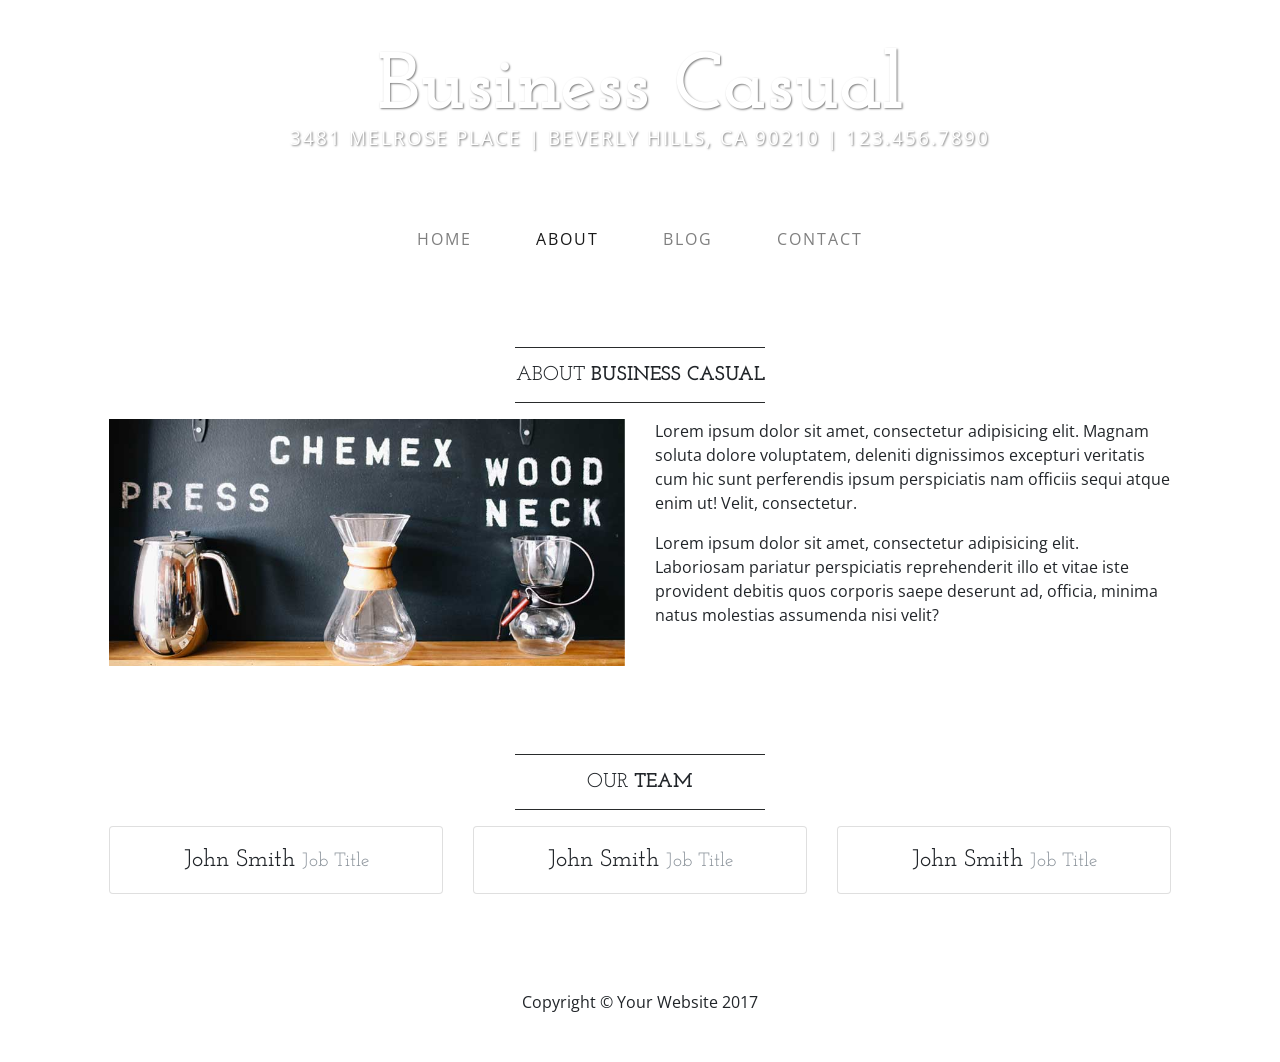
==== about.html @ 0a070030 "Template upload" ====
<!DOCTYPE html>
<html lang="en">

  <head>

    <meta charset="utf-8">
    <meta name="viewport" content="width=device-width, initial-scale=1, shrink-to-fit=no">
    <meta name="description" content="">
    <meta name="author" content="">

    <title>Business Casual - Start Bootstrap Theme</title>

    <!-- Bootstrap core CSS -->
    <link href="vendor/bootstrap/css/bootstrap.min.css" rel="stylesheet">

    <!-- Custom fonts for this template -->
    <link href="https://fonts.googleapis.com/css?family=Open+Sans:300italic,400italic,600italic,700italic,800italic,400,300,600,700,800" rel="stylesheet" type="text/css">
    <link href="https://fonts.googleapis.com/css?family=Josefin+Slab:100,300,400,600,700,100italic,300italic,400italic,600italic,700italic" rel="stylesheet" type="text/css">

    <!-- Custom styles for this template -->
    <link href="css/business-casual.css" rel="stylesheet">

  </head>

  <body>

    <div class="tagline-upper text-center text-heading text-shadow text-white mt-5 d-none d-lg-block">Business Casual</div>
    <div class="tagline-lower text-center text-expanded text-shadow text-uppercase text-white mb-5 d-none d-lg-block">3481 Melrose Place | Beverly Hills, CA 90210 | 123.456.7890</div>

    <!-- Navigation -->
    <nav class="navbar navbar-expand-lg navbar-light bg-faded py-lg-4">
      <div class="container">
        <a class="navbar-brand text-uppercase text-expanded font-weight-bold d-lg-none" href="#">Start Bootstrap</a>
        <button class="navbar-toggler" type="button" data-toggle="collapse" data-target="#navbarResponsive" aria-controls="navbarResponsive" aria-expanded="false" aria-label="Toggle navigation">
          <span class="navbar-toggler-icon"></span>
        </button>
        <div class="collapse navbar-collapse" id="navbarResponsive">
          <ul class="navbar-nav mx-auto">
            <li class="nav-item px-lg-4">
              <a class="nav-link text-uppercase text-expanded" href="index.html">Home
                <span class="sr-only">(current)</span>
              </a>
            </li>
            <li class="nav-item active px-lg-4">
              <a class="nav-link text-uppercase text-expanded" href="about.html">About</a>
            </li>
            <li class="nav-item px-lg-4">
              <a class="nav-link text-uppercase text-expanded" href="blog.html">Blog</a>
            </li>
            <li class="nav-item px-lg-4">
              <a class="nav-link text-uppercase text-expanded" href="contact.html">Contact</a>
            </li>
          </ul>
        </div>
      </div>
    </nav>

    <div class="container">

      <div class="bg-faded p-4 my-4">
        <hr class="divider">
        <h2 class="text-center text-lg text-uppercase my-0">About
          <strong>Business Casual</strong>
        </h2>
        <hr class="divider">
        <div class="row">
          <div class="col-lg-6">
            <img class="img-fluid mb-4 mb-lg-0" src="img/slide-2.jpg" alt="">
          </div>
          <div class="col-lg-6">
            <p>Lorem ipsum dolor sit amet, consectetur adipisicing elit. Magnam soluta dolore voluptatem, deleniti dignissimos excepturi veritatis cum hic sunt perferendis ipsum perspiciatis nam officiis sequi atque enim ut! Velit, consectetur.</p>
            <p>Lorem ipsum dolor sit amet, consectetur adipisicing elit. Laboriosam pariatur perspiciatis reprehenderit illo et vitae iste provident debitis quos corporis saepe deserunt ad, officia, minima natus molestias assumenda nisi velit?</p>
          </div>
        </div>
      </div>

      <div class="bg-faded p-4 my-4">
        <hr class="divider">
        <h2 class="text-center text-lg text-uppercase my-0">Our
          <strong>Team</strong>
        </h2>
        <hr class="divider">
        <div class="row">
          <div class="col-md-4 mb-4 mb-md-0">
            <div class="card h-100">
              <img class="card-img-top" src="http://placehold.it/750x450" alt="">
              <div class="card-body text-center">
                <h4 class="card-title m-0">John Smith
                  <small class="text-muted">Job Title</small>
                </h4>
              </div>
            </div>
          </div>
          <div class="col-md-4 mb-4 mb-md-0">
            <div class="card h-100">
              <img class="card-img-top" src="http://placehold.it/750x450" alt="">
              <div class="card-body text-center">
                <h4 class="card-title m-0">John Smith
                  <small class="text-muted">Job Title</small>
                </h4>
              </div>
            </div>
          </div>
          <div class="col-md-4">
            <div class="card h-100">
              <img class="card-img-top" src="http://placehold.it/750x450" alt="">
              <div class="card-body text-center">
                <h4 class="card-title m-0">John Smith
                  <small class="text-muted">Job Title</small>
                </h4>
              </div>
            </div>
          </div>
        </div>
      </div>

    </div>
    <!-- /.container -->

    <footer class="bg-faded text-center py-5">
      <div class="container">
        <p class="m-0">Copyright &copy; Your Website 2017</p>
      </div>
    </footer>

    <!-- Bootstrap core JavaScript -->
    <script src="vendor/jquery/jquery.min.js"></script>
    <script src="vendor/popper/popper.min.js"></script>
    <script src="vendor/bootstrap/js/bootstrap.min.js"></script>

  </body>

</html>
---- css/business-casual.css ----
/*!
 * Start Bootstrap - Business Casual (http://startbootstrap.com/template-overviews/business-casual)
 * Copyright 2013-2017 Start Bootstrap
 * Licensed under MIT (https://github.com/BlackrockDigital/startbootstrap-business-casual/blob/master/LICENSE)
 */

body {
  font-family: "Open Sans", Helvetica, Arial, sans-serif;
  background: url('../img/bg.jpg') no-repeat center center fixed;
  -webkit-background-size: cover;
  -moz-background-size: cover;
  background-size: cover;
  -o-background-size: cover;
}

h1, h2, h3, h4, h5, h6, .text-heading {
  font-family: "Josefin Slab", "Helvetica Neue", Helvetica, Arial, sans-serif;
}

h1 {
  font-size: 4rem;
}

.tagline-upper {
  font-size: 5rem;
  font-weight: 700;
  line-height: 1;
}

.tagline-lower {
  font-size: 1.2rem;
  line-height: 1;
}

.text-expanded {
  letter-spacing: 2px;
}

.text-shadow {
  text-shadow: 1px 1px 2px rgba(0, 0, 0, 0.5);
}

.text-lg {
  font-size: 1.25rem;
}

.bg-faded {
  background-color: rgba(255, 255, 255, 0.9);
}

.bg-overlay {
  background-color: rgba(0, 0, 0, 0.7);
}

hr.divider {
  border-color: #292b2c;
  max-width: 250px;
}

.map-container iframe {
  pointer-events: none;
}

.map-container iframe.clicked {
  pointer-events: auto;
}
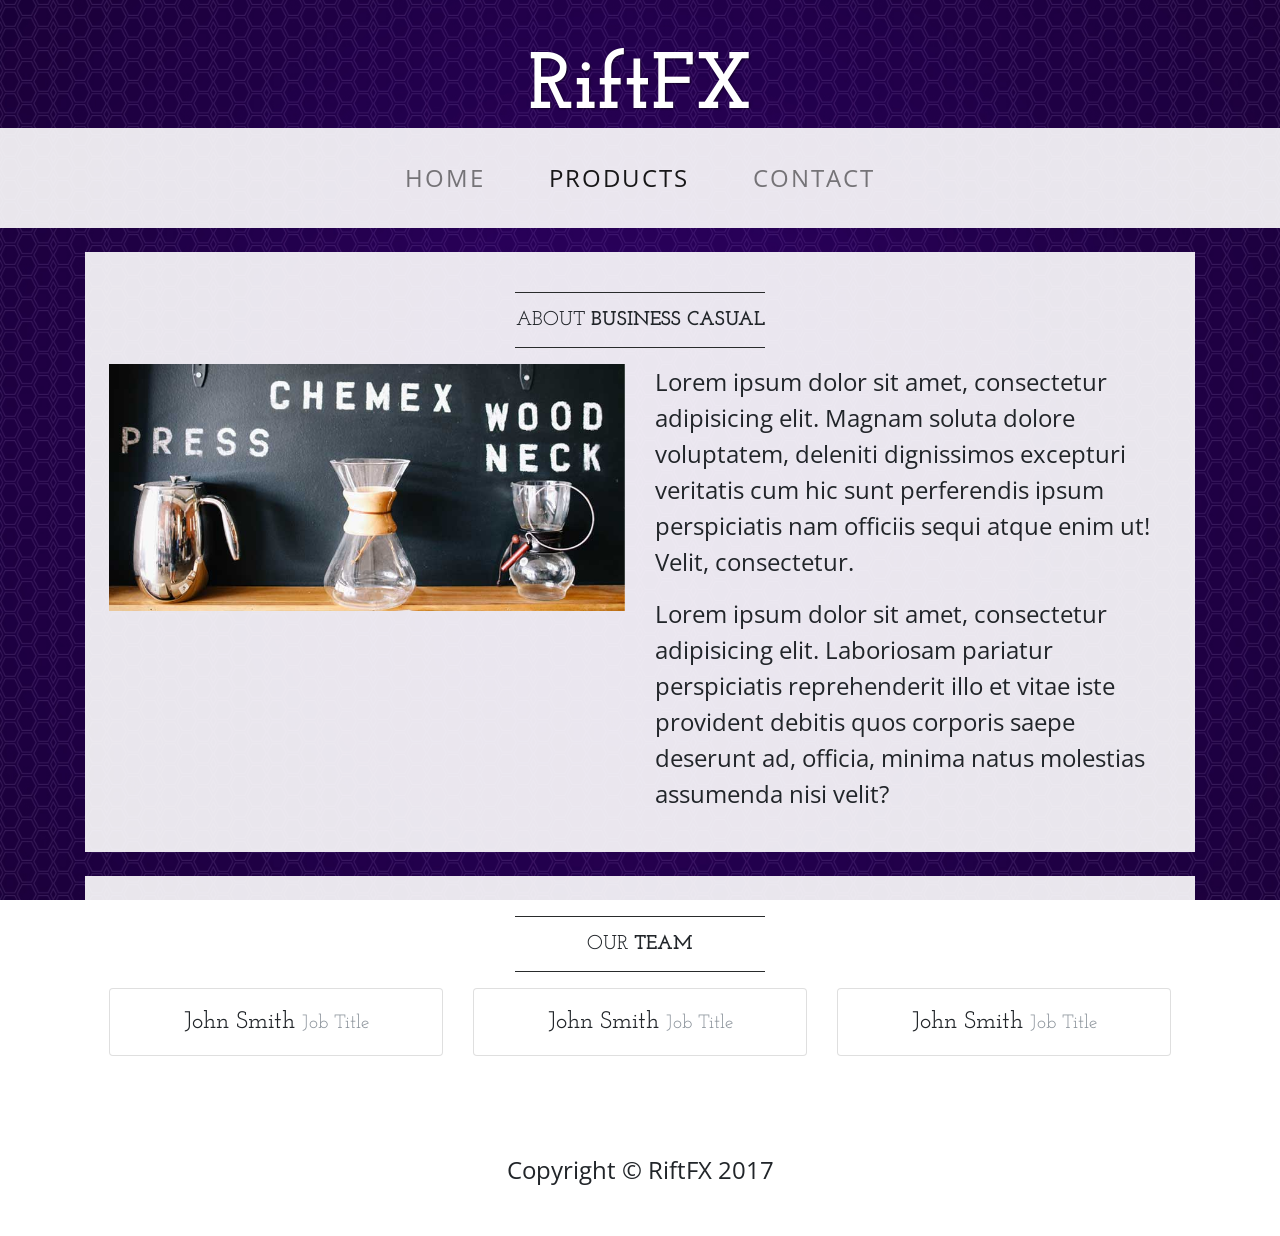
==== commit 5613bce6: "no message" ====
--- a/about.html
+++ b/about.html
@@ -8,7 +8,7 @@
     <meta name="description" content="">
     <meta name="author" content="">
 
-    <title>Business Casual - Start Bootstrap Theme</title>
+    <title>RiftFX - Products</title>
 
     <!-- Bootstrap core CSS -->
     <link href="vendor/bootstrap/css/bootstrap.min.css" rel="stylesheet">
@@ -24,8 +24,7 @@
 
   <body>
 
-    <div class="tagline-upper text-center text-heading text-shadow text-white mt-5 d-none d-lg-block">Business Casual</div>
-    <div class="tagline-lower text-center text-expanded text-shadow text-uppercase text-white mb-5 d-none d-lg-block">3481 Melrose Place | Beverly Hills, CA 90210 | 123.456.7890</div>
+    <div class="tagline-upper text-center text-heading text-shadow text-white mt-5 d-none d-lg-block">RiftFX</div>
 
     <!-- Navigation -->
     <nav class="navbar navbar-expand-lg navbar-light bg-faded py-lg-4">
@@ -42,10 +41,7 @@
               </a>
             </li>
             <li class="nav-item active px-lg-4">
-              <a class="nav-link text-uppercase text-expanded" href="about.html">About</a>
-            </li>
-            <li class="nav-item px-lg-4">
-              <a class="nav-link text-uppercase text-expanded" href="blog.html">Blog</a>
+              <a class="nav-link text-uppercase text-expanded" href="about.html">Products</a>
             </li>
             <li class="nav-item px-lg-4">
               <a class="nav-link text-uppercase text-expanded" href="contact.html">Contact</a>
@@ -119,7 +115,7 @@
 
     <footer class="bg-faded text-center py-5">
       <div class="container">
-        <p class="m-0">Copyright &copy; Your Website 2017</p>
+        <p class="m-0">Copyright &copy; RiftFX 2017</p>
       </div>
     </footer>
 
--- a/css/business-casual.css
+++ b/css/business-casual.css
@@ -6,7 +6,7 @@
 
 body {
   font-family: "Open Sans", Helvetica, Arial, sans-serif;
-  background: url('../img/bg.jpg') no-repeat center center fixed;
+  background: url('../img/background.jpg') no-repeat center center fixed;
   -webkit-background-size: cover;
   -moz-background-size: cover;
   background-size: cover;
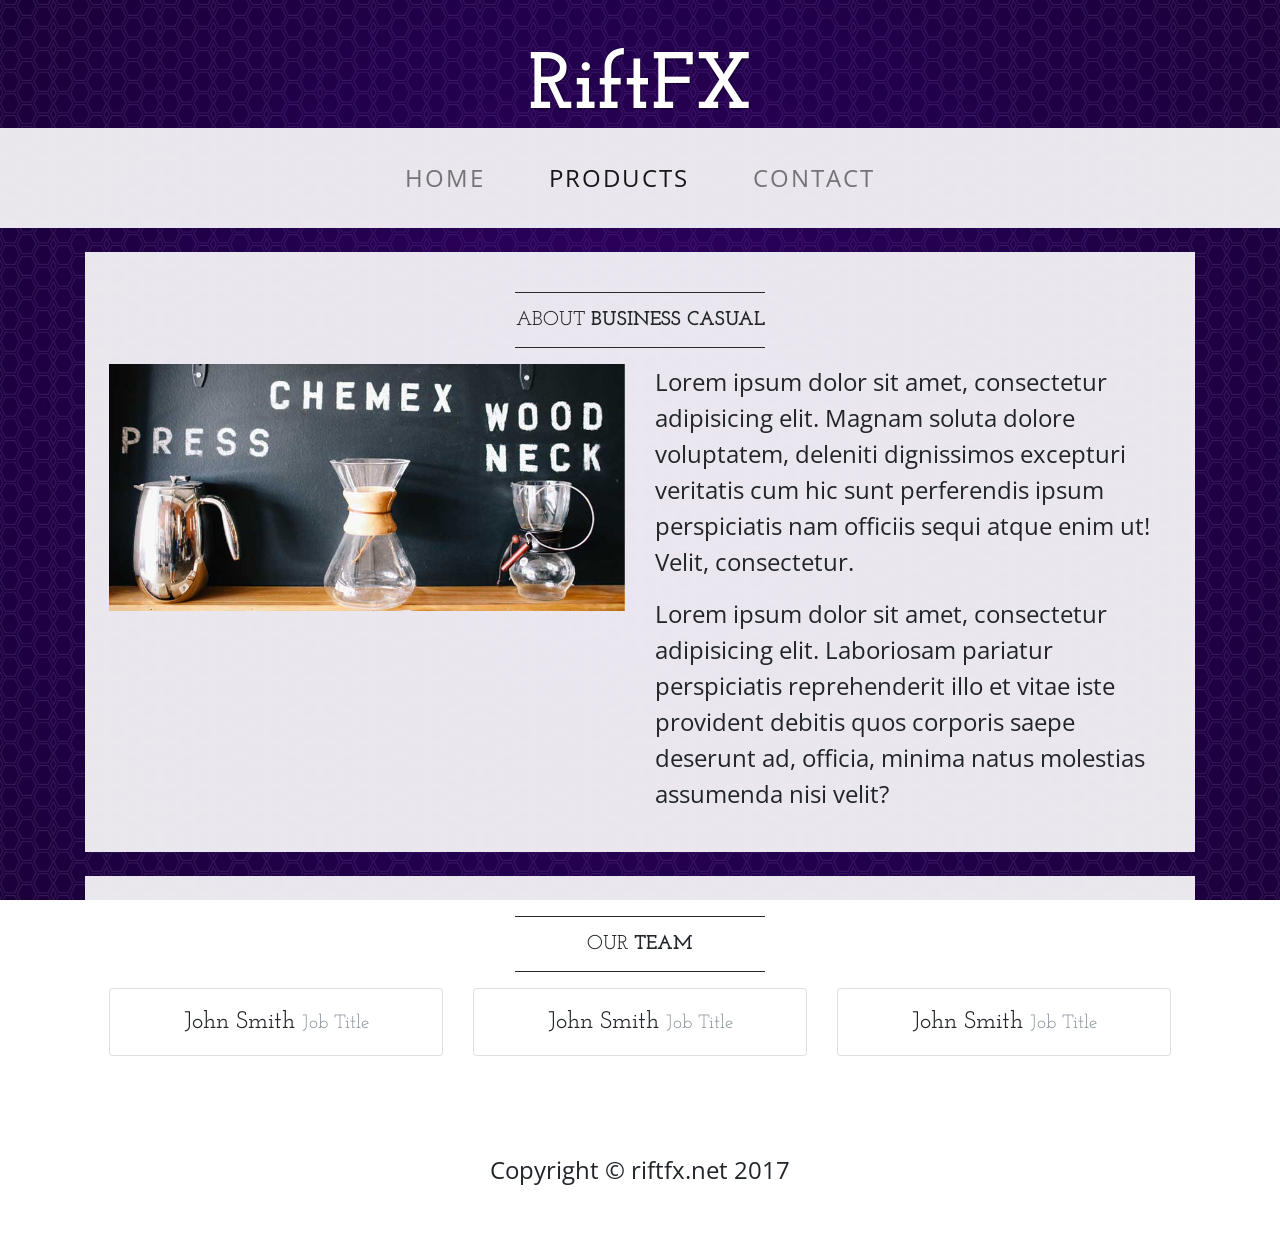
==== commit 7dd56c9b: "no message" ====
--- a/about.html
+++ b/about.html
@@ -115,7 +115,7 @@
 
     <footer class="bg-faded text-center py-5">
       <div class="container">
-        <p class="m-0">Copyright &copy; RiftFX 2017</p>
+        <p class="m-0">Copyright &copy; riftfx.net 2017</p>
       </div>
     </footer>
 
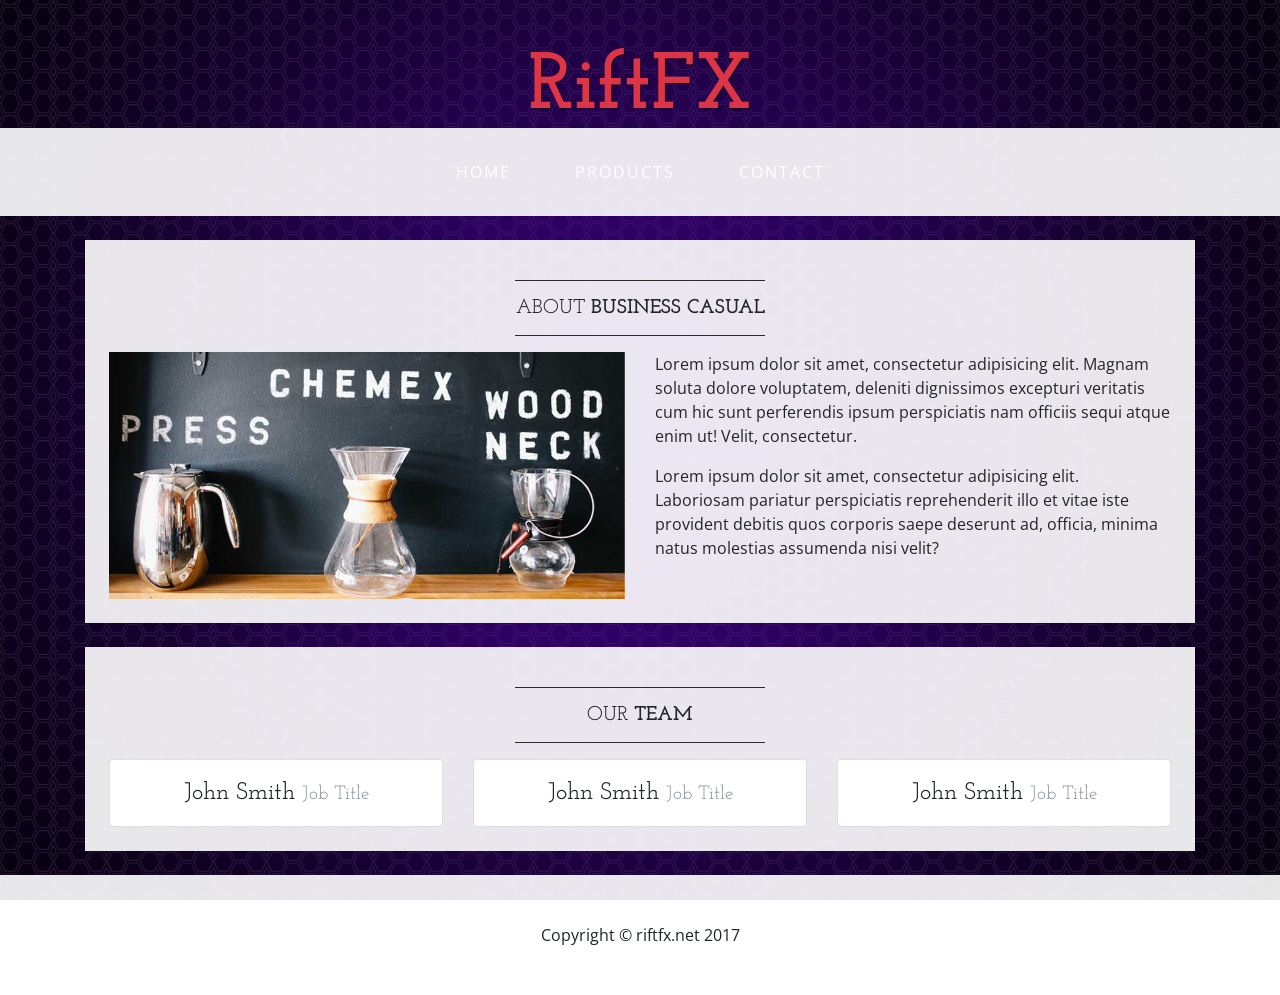
==== commit 145fac38: "no message" ====
--- a/about.html
+++ b/about.html
@@ -24,7 +24,7 @@
 
   <body>
 
-    <div class="tagline-upper text-center text-heading text-shadow text-white mt-5 d-none d-lg-block">RiftFX</div>
+    <div class="text-danger tagline-upper text-center text-heading text-shadow text-white mt-5 d-none d-lg-block">RiftFX</div>
 
     <!-- Navigation -->
     <nav class="navbar navbar-expand-lg navbar-light bg-faded py-lg-4">
@@ -36,15 +36,15 @@
         <div class="collapse navbar-collapse" id="navbarResponsive">
           <ul class="navbar-nav mx-auto">
             <li class="nav-item px-lg-4">
-              <a class="nav-link text-uppercase text-expanded" href="index.html">Home
+              <a class="nav-link text-uppercase text-white text-expanded"  href="index.html">Home
                 <span class="sr-only">(current)</span>
               </a>
             </li>
             <li class="nav-item active px-lg-4">
-              <a class="nav-link text-uppercase text-expanded" href="about.html">Products</a>
+              <a class="nav-link text-uppercase text-white text-expanded" href="about.html">Products</a>
             </li>
             <li class="nav-item px-lg-4">
-              <a class="nav-link text-uppercase text-expanded" href="contact.html">Contact</a>
+              <a class="nav-link text-uppercase text-white text-expanded" href="contact.html">Contact</a>
             </li>
           </ul>
         </div>
--- a/css/business-casual.css
+++ b/css/business-casual.css
@@ -40,8 +40,17 @@
   text-shadow: 1px 1px 2px rgba(0, 0, 0, 0.5);
 }
 
+.text-unshadow {
+  text-shadow: 1px 1px 2px rgba(255, 255, 255, 0.5);
+}
+
+
 .text-lg {
   font-size: 1.25rem;
+}
+
+.bg-black {
+	background-color: rgba(0,0,0,0)
 }
 
 .bg-faded {
